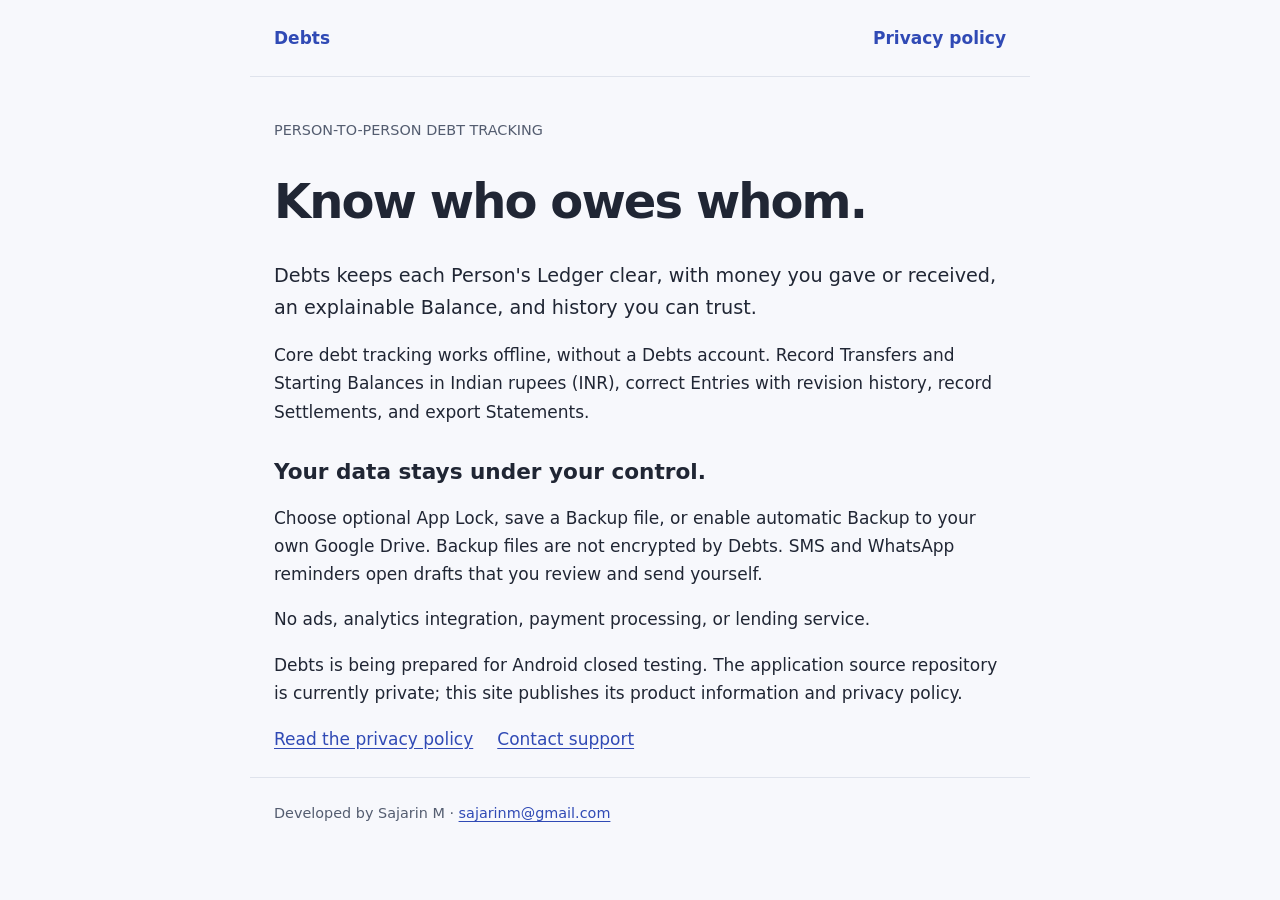
==== index.html @ 1146e36d "docs: publish debts privacy policy and home page" ====
<!doctype html>
<html lang="en">
  <head>
    <meta charset="utf-8" />
    <meta name="viewport" content="width=device-width,initial-scale=1" />
    <title>Debts — a clear personal debt ledger</title>
    <meta
      name="description"
      content="Debts — private, offline-first person-to-person debt tracking. Developed by Sajarin M."
    />
    <link rel="stylesheet" href="style.css" />
  </head>
  <body>
    <header><a href="./">Debts</a><a href="privacy.html">Privacy policy</a></header>
    <main>
      <p class="label">PERSON-TO-PERSON DEBT TRACKING</p>
      <h1>Know who owes whom.</h1>
      <p class="intro">
        Debts keeps each Person's Ledger clear, with money you gave or received, an explainable
        Balance, and history you can trust.
      </p>
      <p>
        Core debt tracking works offline, without a Debts account. Record Transfers and Starting
        Balances in Indian rupees (INR), correct Entries with revision history, record Settlements,
        and export Statements.
      </p>
      <h2>Your data stays under your control.</h2>
      <p>
        Choose optional App Lock, save a Backup file, or enable automatic Backup to your own Google
        Drive. Backup files are not encrypted by Debts. SMS and WhatsApp reminders open drafts that
        you review and send yourself.
      </p>
      <p>No ads, analytics integration, payment processing, or lending service.</p>
      <p>
        Debts is being prepared for Android closed testing. The application source repository is
        currently private; this site publishes its product information and privacy policy.
      </p>
      <div class="actions">
        <a href="privacy.html">Read the privacy policy</a
        ><a href="mailto:sajarinm@gmail.com">Contact support</a>
      </div>
    </main>
    <footer>
      Developed by Sajarin M · <a href="mailto:sajarinm@gmail.com">sajarinm@gmail.com</a>
    </footer>
  </body>
</html>
---- style.css ----
* {
  box-sizing: border-box;
}
body {
  margin: 0;
  background: #f7f8fc;
  color: #202634;
  font:
    17px/1.65 system-ui,
    -apple-system,
    BlinkMacSystemFont,
    'Segoe UI',
    sans-serif;
}
header,
main,
footer {
  max-width: 780px;
  margin: auto;
  padding: 24px;
}
header {
  display: flex;
  justify-content: space-between;
  align-items: center;
  border-bottom: 1px solid #dfe3ec;
}
header a {
  font-weight: 700;
  text-decoration: none;
}
h1 {
  font-size: clamp(2rem, 6vw, 3rem);
  line-height: 1.12;
  letter-spacing: -0.04em;
}
h2 {
  font-size: 1.35rem;
  line-height: 1.3;
  margin-top: 2rem;
}
a {
  color: #304ab5;
  text-underline-offset: 3px;
}
a:focus-visible {
  outline: 3px solid #304ab5;
  outline-offset: 4px;
}
p {
  margin: 1.1rem 0;
}
footer {
  font-size: 0.9rem;
  border-top: 1px solid #dfe3ec;
  color: #545d70;
}
.intro {
  font-size: 1.2rem;
}
.label {
  font-size: 0.9rem;
  color: #545d70;
}
.actions {
  display: flex;
  gap: 24px;
  flex-wrap: wrap;
}
li {
  margin: 0.5rem 0;
}
@media (prefers-color-scheme: dark) {
  body {
    background: #151922;
    color: #e6eaf2;
  }
  a {
    color: #a9baff;
  }
  header,
  footer {
    border-color: #333b4d;
  }
  footer,
  .label {
    color: #aeb8cc;
  }
}
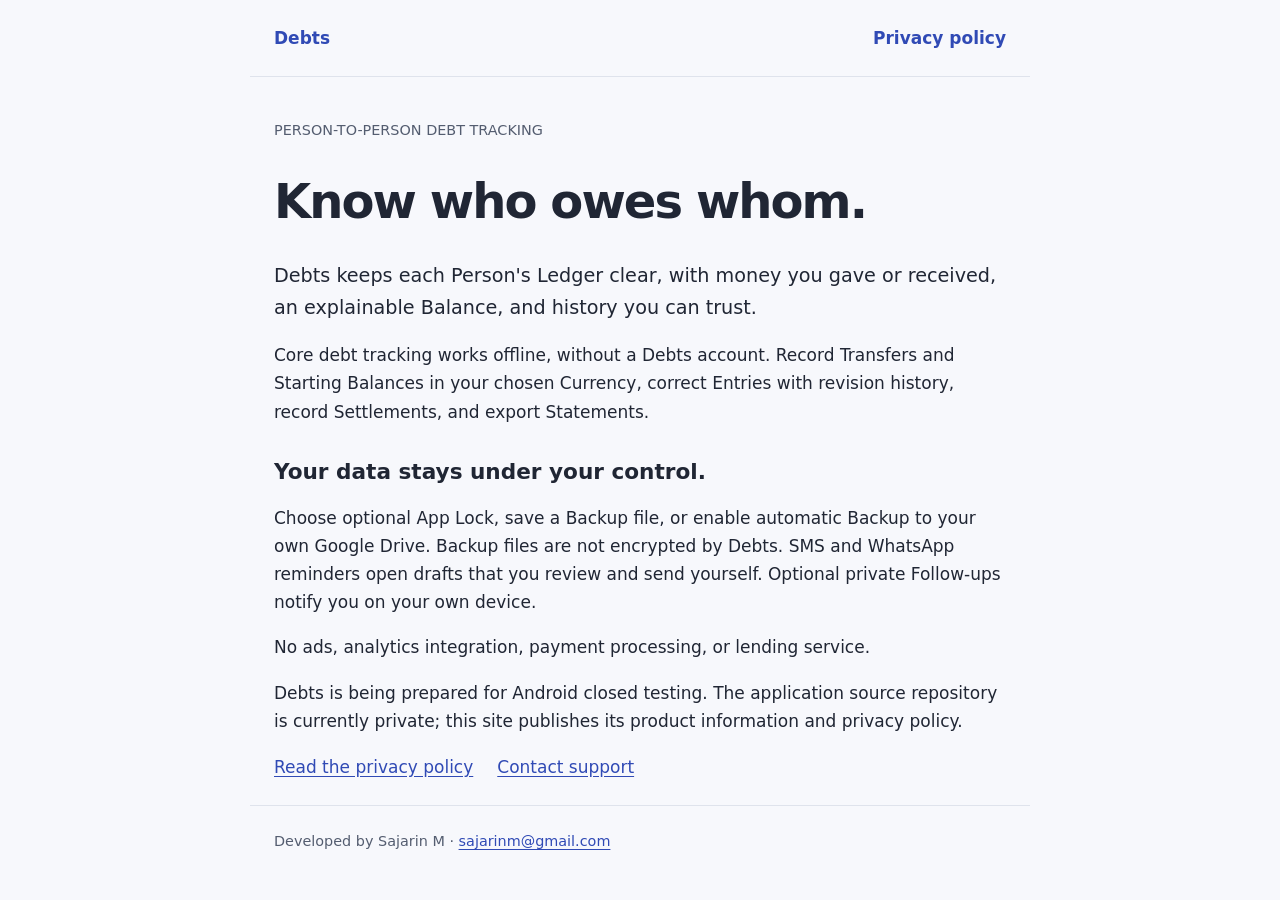
==== commit 99769793: "docs(privacy): describe current backups and private follow-ups" ====
--- a/index.html
+++ b/index.html
@@ -21,14 +21,14 @@
       </p>
       <p>
         Core debt tracking works offline, without a Debts account. Record Transfers and Starting
-        Balances in Indian rupees (INR), correct Entries with revision history, record Settlements,
+        Balances in your chosen Currency, correct Entries with revision history, record Settlements,
         and export Statements.
       </p>
       <h2>Your data stays under your control.</h2>
       <p>
         Choose optional App Lock, save a Backup file, or enable automatic Backup to your own Google
         Drive. Backup files are not encrypted by Debts. SMS and WhatsApp reminders open drafts that
-        you review and send yourself.
+        you review and send yourself. Optional private Follow-ups notify you on your own device.
       </p>
       <p>No ads, analytics integration, payment processing, or lending service.</p>
       <p>
